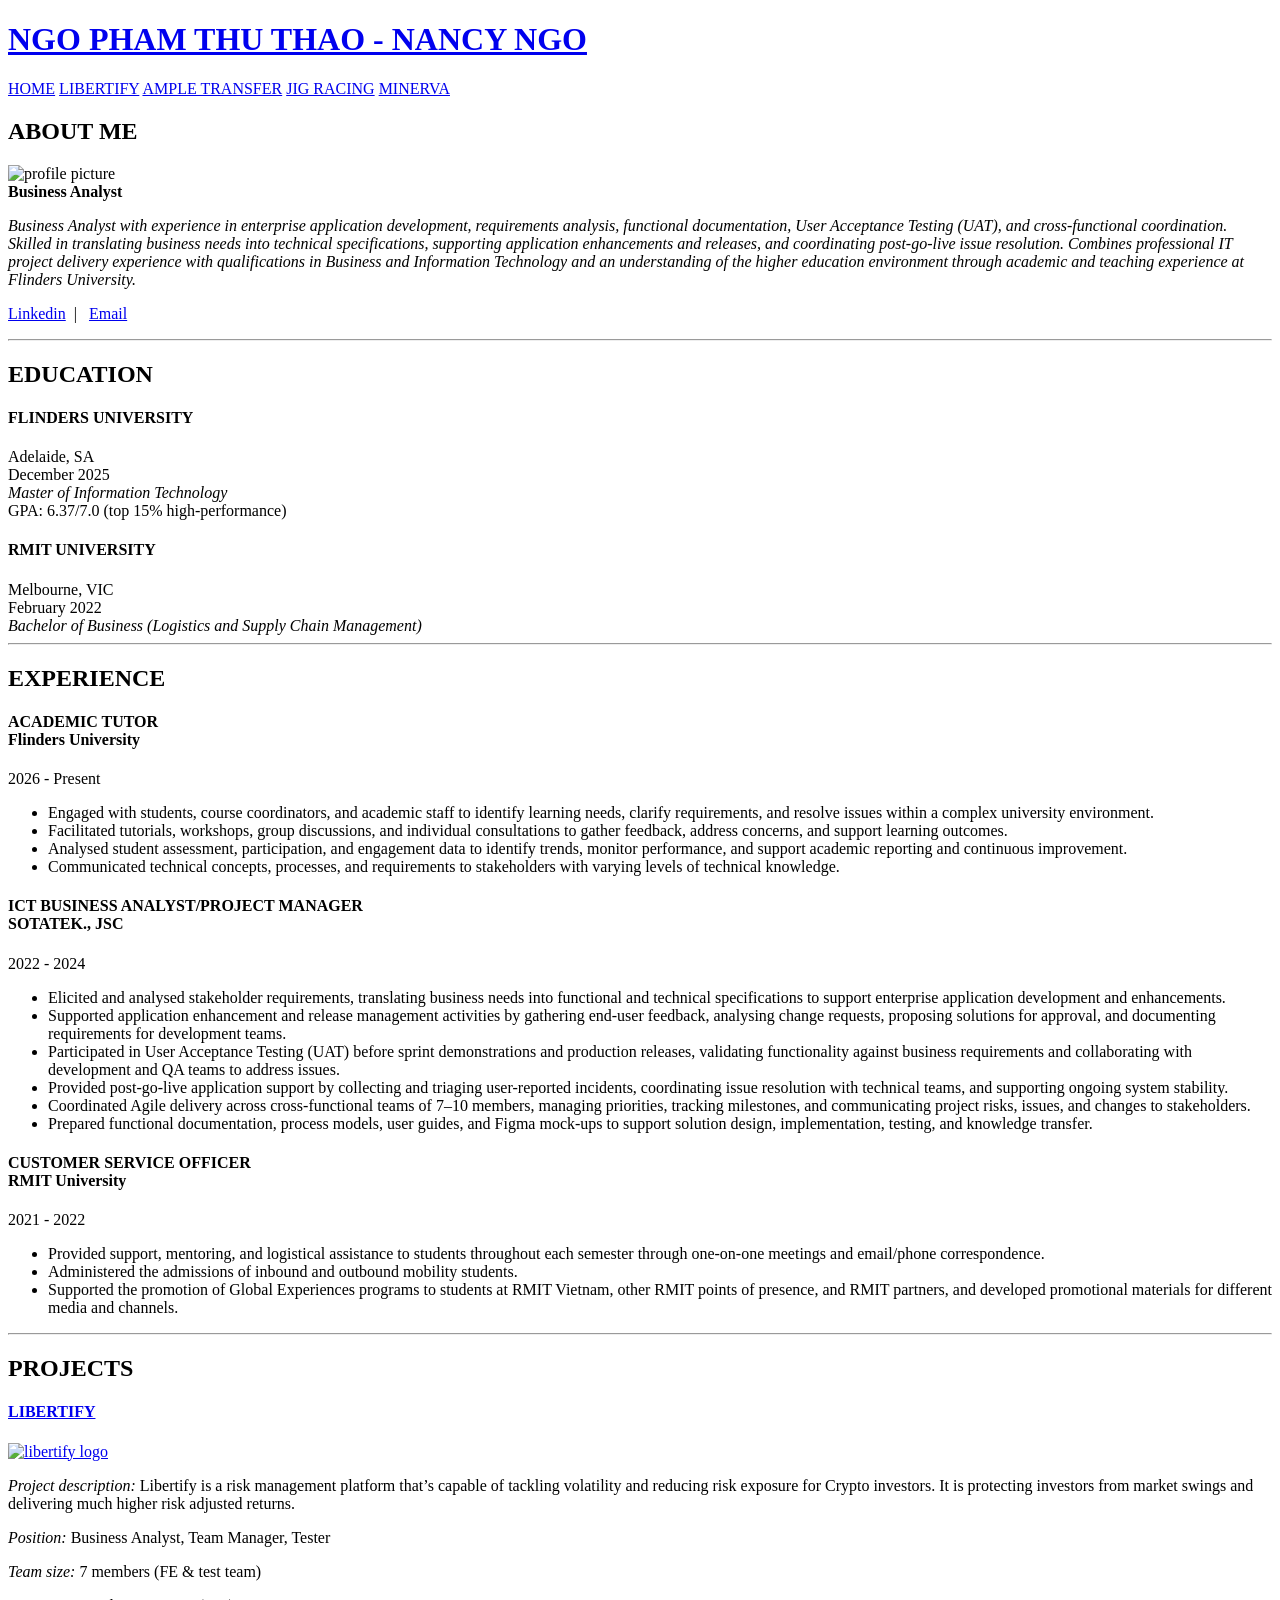
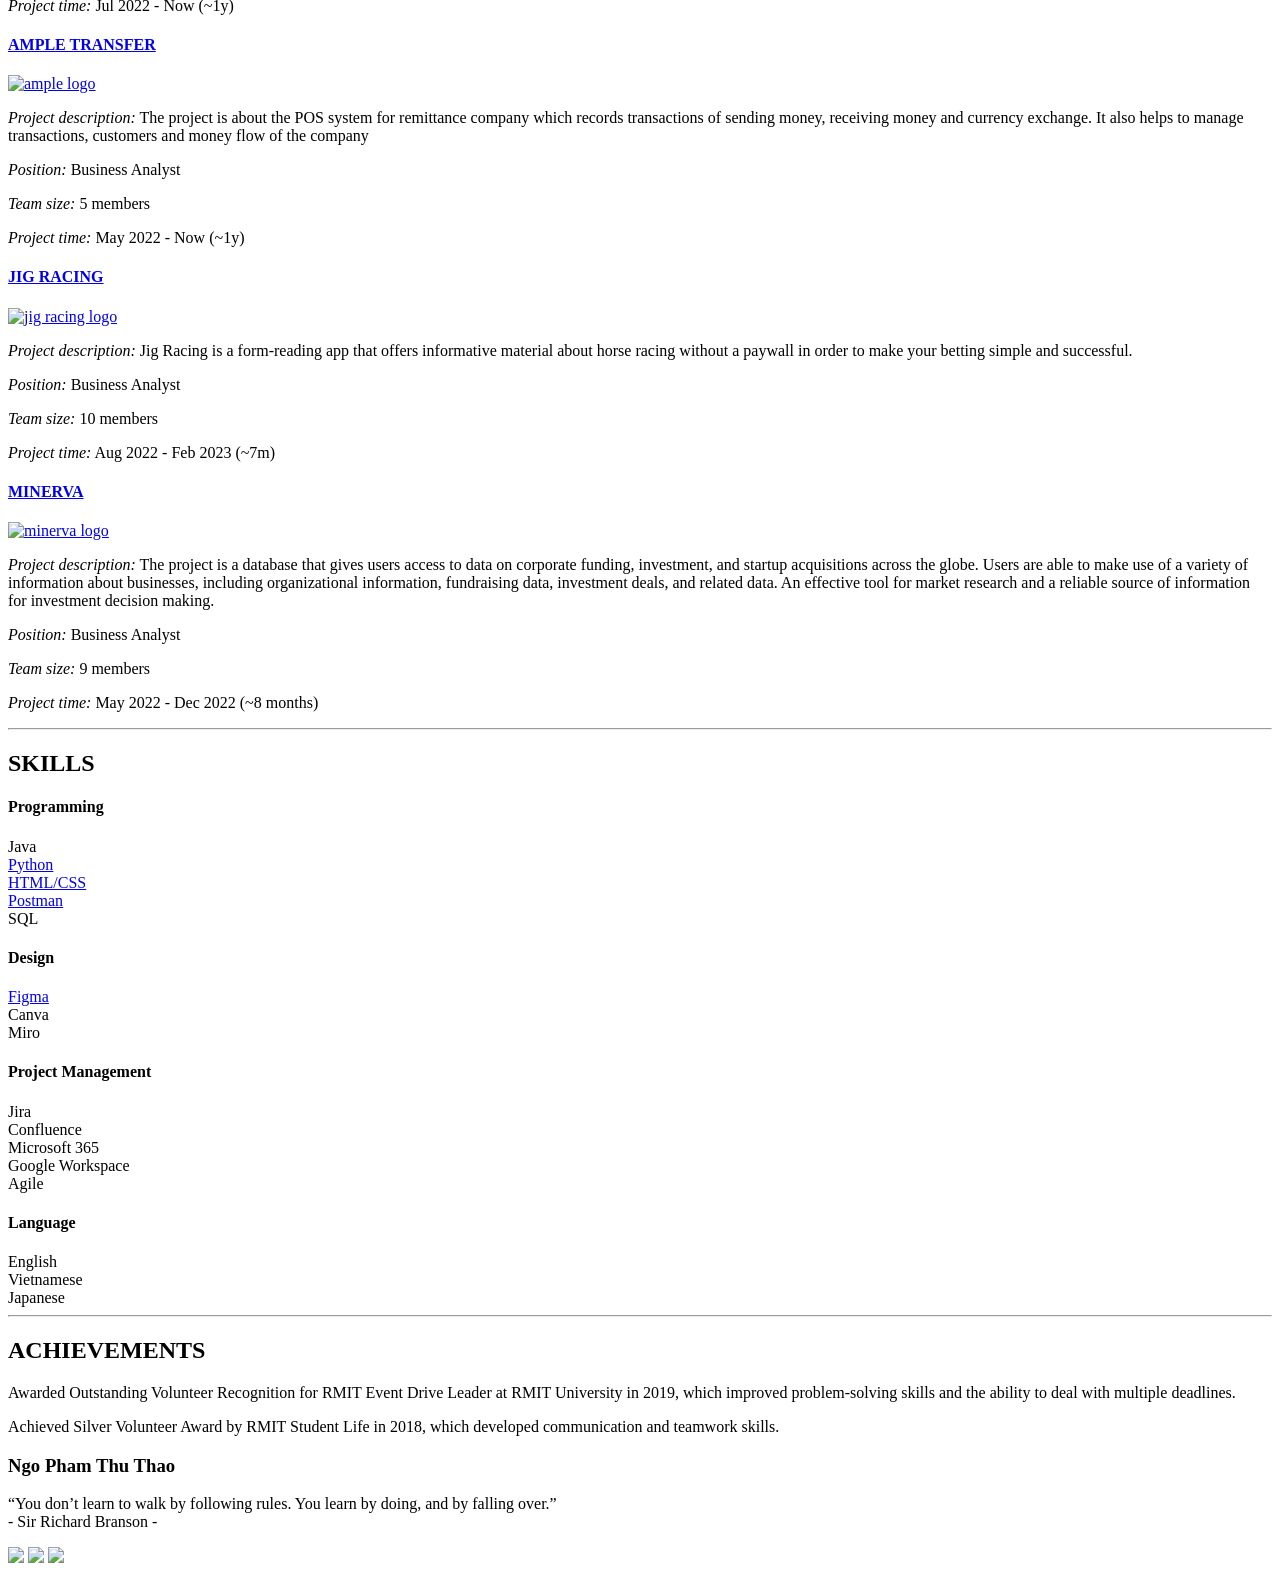
==== index.html @ aa33e50d "update summary, education, work experience info" ====
<!DOCTYPE html>
<html>

<head>
  <meta charset="utf-8">
  <title>nptt</title>
  <link rel="stylesheet" href="./css/style.css">
  <link rel="icon" href="asset/images/IMG_8461.PNG">
  <link rel="preconnect" href="https://fonts.googleapis.com">
</head>

<body style="background-color: white">
  <div class="container">
    <header>
      <a href="index.html" class="header link-title">
        <h1>NGO PHAM THU THAO - NANCY NGO</h1>
      </a>
      <div class="menu-header link-title">
        <a href="index.html" class="active">HOME</a>
        <a href="libertify.html">LIBERTIFY</a>
        <a href="ample.html">AMPLE TRANSFER</a>
        <a href="jig-racing.html">JIG RACING</a>
        <a href="minerva.html">MINERVA</a>
      </div>
    </header>

    <h2>ABOUT ME</h2>
    <div class="container-row">
      <div><img src="asset/images/IMG_8461.PNG" alt="profile picture"></div>
      <div class="summary"><strong>Business Analyst</strong>
        <p><em>Business Analyst with experience in enterprise application development, requirements analysis,
            functional documentation, User Acceptance Testing (UAT), and cross-functional coordination. Skilled in
            translating business needs into technical specifications, supporting application enhancements and
            releases, and coordinating post-go-live issue resolution. Combines professional IT project delivery
            experience with qualifications in Business and Information Technology and an understanding of the higher
            education environment through academic and teaching experience at Flinders University.</em></p>
        <p class="link-item">
          <a href="https://www.linkedin.com/in/nancy-pham-thu-thao-ngo">Linkedin</a>&nbsp;&nbsp;| &nbsp;
          <a href="mailto:npthuthaohn@gmail.com">Email</a>
        </p>
      </div>
    </div>
    <hr>

    <h2>EDUCATION</h2>
    <div class="container-column">
      <div class="container-row">
        <div>
          <h4>FLINDERS UNIVERSITY</h4>
          <div>Adelaide, SA</div>
        </div>
        <div class="timeline">December 2025</div>
      </div>
      <div><i>Master of Information Technology</i></div>
      <div>GPA: 6.37/7.0 (top 15% high-performance)</div>
    </div>
    <div class="container-column">
      <div class="container-row">
        <div>
          <h4>RMIT UNIVERSITY</h4>
          <div>Melbourne, VIC</div>
        </div>
        <div class="timeline">February 2022</div>
      </div>
      <div><i>Bachelor of Business (Logistics and Supply Chain Management)</i></div>
    </div>
    <hr>

    <h2>EXPERIENCE</h2>
    <div class="container-column">
      <div class="container-row">
        <div>
          <h4>ACADEMIC TUTOR<br>Flinders University</h4>
        </div>
        <div class="timeline">2026 - Present</div>
      </div>
      <div>
        <ul>
          <li>Engaged with students, course coordinators, and academic staff to identify learning needs, clarify
            requirements, and resolve issues within a complex university environment.</li>
          <li>Facilitated tutorials, workshops, group discussions, and individual consultations to gather feedback,
            address concerns, and support learning outcomes.</li>
          <li>Analysed student assessment, participation, and engagement data to identify trends, monitor performance,
            and support academic reporting and continuous improvement.</li>
          <li>Communicated technical concepts, processes, and requirements to stakeholders with varying levels of
            technical knowledge.</li>
        </ul>
      </div>
    </div>
    <div class="container-column">
      <div class="container-row">
        <div>
          <h4>ICT BUSINESS ANALYST/PROJECT MANAGER<br>SOTATEK., JSC</h4>
        </div>
        <div class="timeline">2022 - 2024</div>
      </div>
      <div>
        <ul>
          <li>Elicited and analysed stakeholder requirements, translating business needs into functional and technical
            specifications to support enterprise application development and enhancements.</li>
          <li>Supported application enhancement and release management activities by gathering end-user feedback,
            analysing change requests, proposing solutions for approval, and documenting requirements for development
            teams.</li>
          <li>Participated in User Acceptance Testing (UAT) before sprint demonstrations and production releases,
            validating functionality against business requirements and collaborating with development and QA teams to
            address issues.</li>
          <li>Provided post-go-live application support by collecting and triaging user-reported incidents,
            coordinating issue resolution with technical teams, and supporting ongoing system stability.</li>
          <li>Coordinated Agile delivery across cross-functional teams of 7–10 members, managing priorities, tracking
            milestones, and communicating project risks, issues, and changes to stakeholders.</li>
          <li>Prepared functional documentation, process models, user guides, and Figma mock-ups to support solution
            design, implementation, testing, and knowledge transfer.</li>
        </ul>
      </div>
    </div>
    <div class="container-column last-item">
      <div class="container-row">
        <div>
          <h4>CUSTOMER SERVICE OFFICER<br>RMIT University</h4>
        </div>
        <div class="timeline">2021 - 2022</div>
      </div>
      <div>
        <ul>
          <li>Provided support, mentoring, and logistical assistance to students throughout each semester through
            one-on-one meetings and email/phone correspondence.</li>
          <li>Administered the admissions of inbound and outbound mobility students.</li>
          <li>Supported the promotion of Global Experiences programs to students at RMIT Vietnam, other RMIT points of
            presence, and RMIT partners, and developed promotional materials for different media and channels.</li>
        </ul>
      </div>
    </div>
    <hr>

    <h2>PROJECTS</h2>
    <div class="project">
      <div class="project-item">
        <a href="libertify.html" class="link-title">
          <h4>LIBERTIFY</h4>
        </a>
        <a href="libertify.html" class="item-logo"><img src="asset/images/libertify-logo.png" alt="libertify logo"></a>
        <p><em>Project description:</em> Libertify is a risk management platform that’s capable of tackling volatility
          and
          reducing risk exposure for Crypto investors. It is protecting investors from market swings and delivering much
          higher risk adjusted returns.</p>
        <p><em>Position:</em> Business Analyst, Team Manager, Tester</p>
        <p><em>Team size:</em> 7 members (FE & test team)</p>
        <p><em>Project time:</em> Jul 2022 - Now (~1y)</p>
      </div>
      <div class="project-item">
        <a href="ample.html" class="link-title">
          <h4>AMPLE TRANSFER</h4>
        </a>
        <a href="ample.html" class="item-logo"><img src="asset/images/ample-logo.png" alt="ample logo"></a>
        <p><em>Project description:</em> The project is about the POS system for remittance company which records
          transactions of sending money, receiving money and currency exchange. It also helps to manage transactions,
          customers and money flow of the company</p>
        <p><em>Position:</em> Business Analyst</p>
        <p><em>Team size:</em> 5 members</p>
        <p><em>Project time:</em> May 2022 - Now (~1y)</p>
      </div>
      <div class="project-item">
        <a href="jig-racing.html" class="link-title">
          <h4>JIG RACING</h4>
        </a>
        <a href="jig-racing.html" class="item-logo"><img src="asset/images/jig-logo.png" alt="jig racing logo"></a>
        <p><em>Project description:</em> Jig Racing is a form-reading app that offers informative material about horse
          racing without a paywall in order to make your betting simple and successful.</p>
        <p><em>Position:</em> Business Analyst</p>
        <p><em>Team size:</em> 10 members</p>
        <p><em>Project time:</em> Aug 2022 - Feb 2023 (~7m)</p>
      </div>
      <div class="project-item">
        <a href="minerva.html" class="link-title">
          <h4>MINERVA</h4>
        </a>
        <a href="minerva.html" class="item-logo"><img src="asset/images/minerva-logo.png" alt="minerva logo"></a>
        <p><em>Project description:</em> The project is a database that gives users access to data on corporate funding,
          investment, and startup acquisitions across the globe. Users are able to make use of a variety of information
          about businesses, including organizational information, fundraising data, investment deals, and related data.
          An effective tool for market research and a reliable source of information for investment decision making.</p>
        <p><em>Position:</em> Business Analyst</p>
        <p><em>Team size:</em> 9 members</p>
        <p><em>Project time:</em> May 2022 - Dec 2022 (~8 months)</p>
      </div>
    </div>

    <hr>
    <h2>SKILLS</h2>
    <h4>Programming</h4>
    <div class="skill-item">
      <div>Java</div>
      <div class="link-title"><a href="https://www.udemy.com/certificate/UC-e961f88b-7d8a-44d4-bec4-b9851da6958f/"
          class="skill-link">Python</a></div>
      <div class="link-title"><a href="https://www.udemy.com/certificate/UC-814a5232-265e-4e8e-a55f-93d42ef092f3/"
          class="skill-link">HTML/CSS</a></div>
      <div class="link-title"><a href="https://www.udemy.com/certificate/UC-07dd5e88-2975-4035-a405-ad15f4537f83/"
          class="skill-link">Postman</a></div>
      <div>SQL</div>
    </div>
    <h4>Design</h4>
    <div class="skill-item">
      <div class="link-title"><a href="https://www.udemy.com/certificate/UC-060edd3f-5afd-4dfa-b2d4-25de6dfe7a05/"
          class="skill-link">Figma</a></div>
      <div>Canva</div>
      <div>Miro</div>
    </div>
    <h4>Project Management</h4>
    <div class="skill-item">
      <div>Jira</div>
      <div>Confluence</div>
      <div>Microsoft 365</div>
      <div>Google Workspace</div>
      <div>Agile</div>
    </div>
    <h4>Language</h4>
    <div class="skill-item">
      <div>English</div>
      <div>Vietnamese</div>
      <div>Japanese</div>
    </div>
    <hr>

    <h2>ACHIEVEMENTS</h2>
    <div>
      <p>Awarded Outstanding Volunteer Recognition for RMIT Event Drive Leader at RMIT University in 2019, which
        improved
        problem-solving skills and the ability to deal with multiple deadlines.</p>
      <p>Achieved Silver Volunteer Award by RMIT Student Life in 2018, which developed communication and teamwork
        skills.
      </p>
    </div>

  </div>
</body>

<footer>
  <div class="footer-content">
    <h3>Ngo Pham Thu Thao</h3>
    <p>“You don’t learn to walk by following rules. You learn by doing, and by falling over.”<br>- Sir Richard Branson -
    </p>
  </div>
  <div class="footer-bottom">
    <a href="https://www.linkedin.com/in/thao-ngo-52557a17b/" class="footer-link"><img
        src="./asset/images/linkedin-icon.svg"></a>
    <a href="mailto:npthuthaohn@gmail.com" class="footer-link"><img src="./asset/images/mail-icon.svg"></a>
    <a href="https://t.me/nptt1909" class="footer-link"><img src="./asset/images/phone-icon.svg"></a>
  </div>
</footer>

</html>
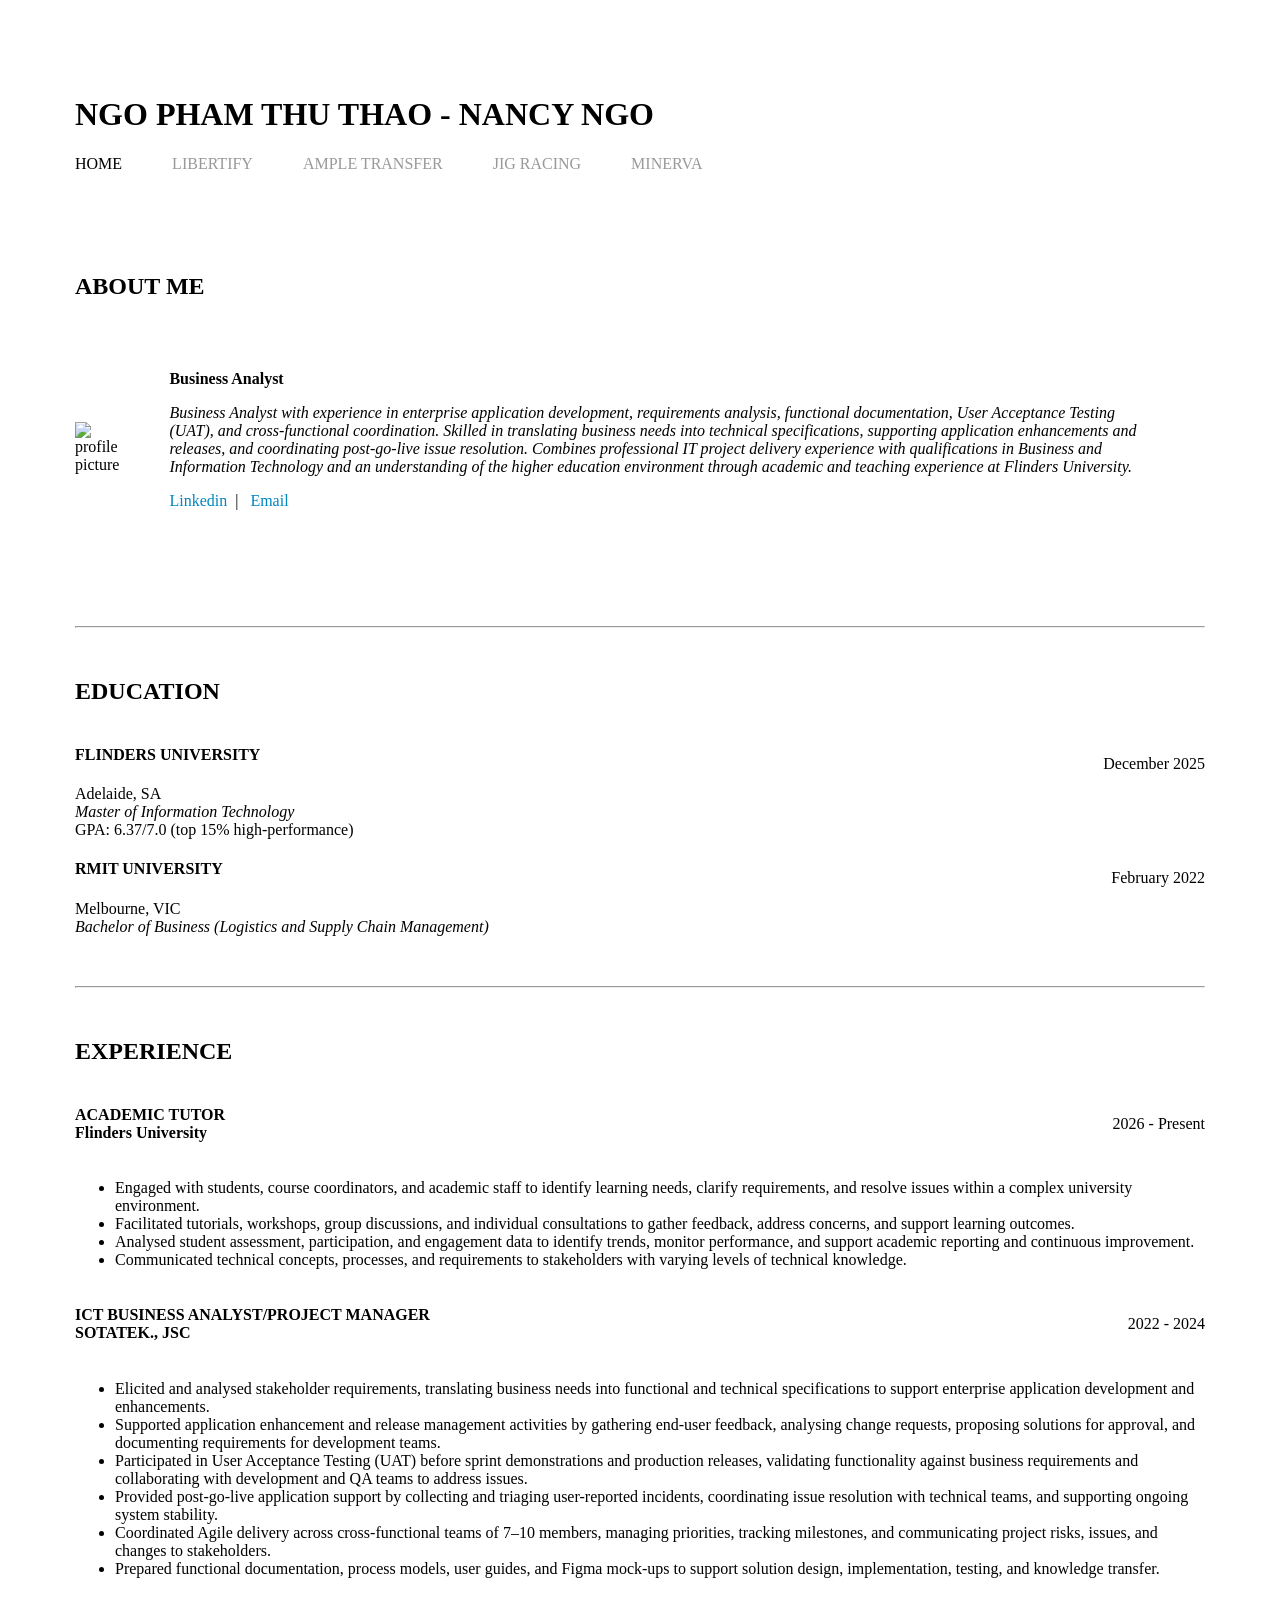
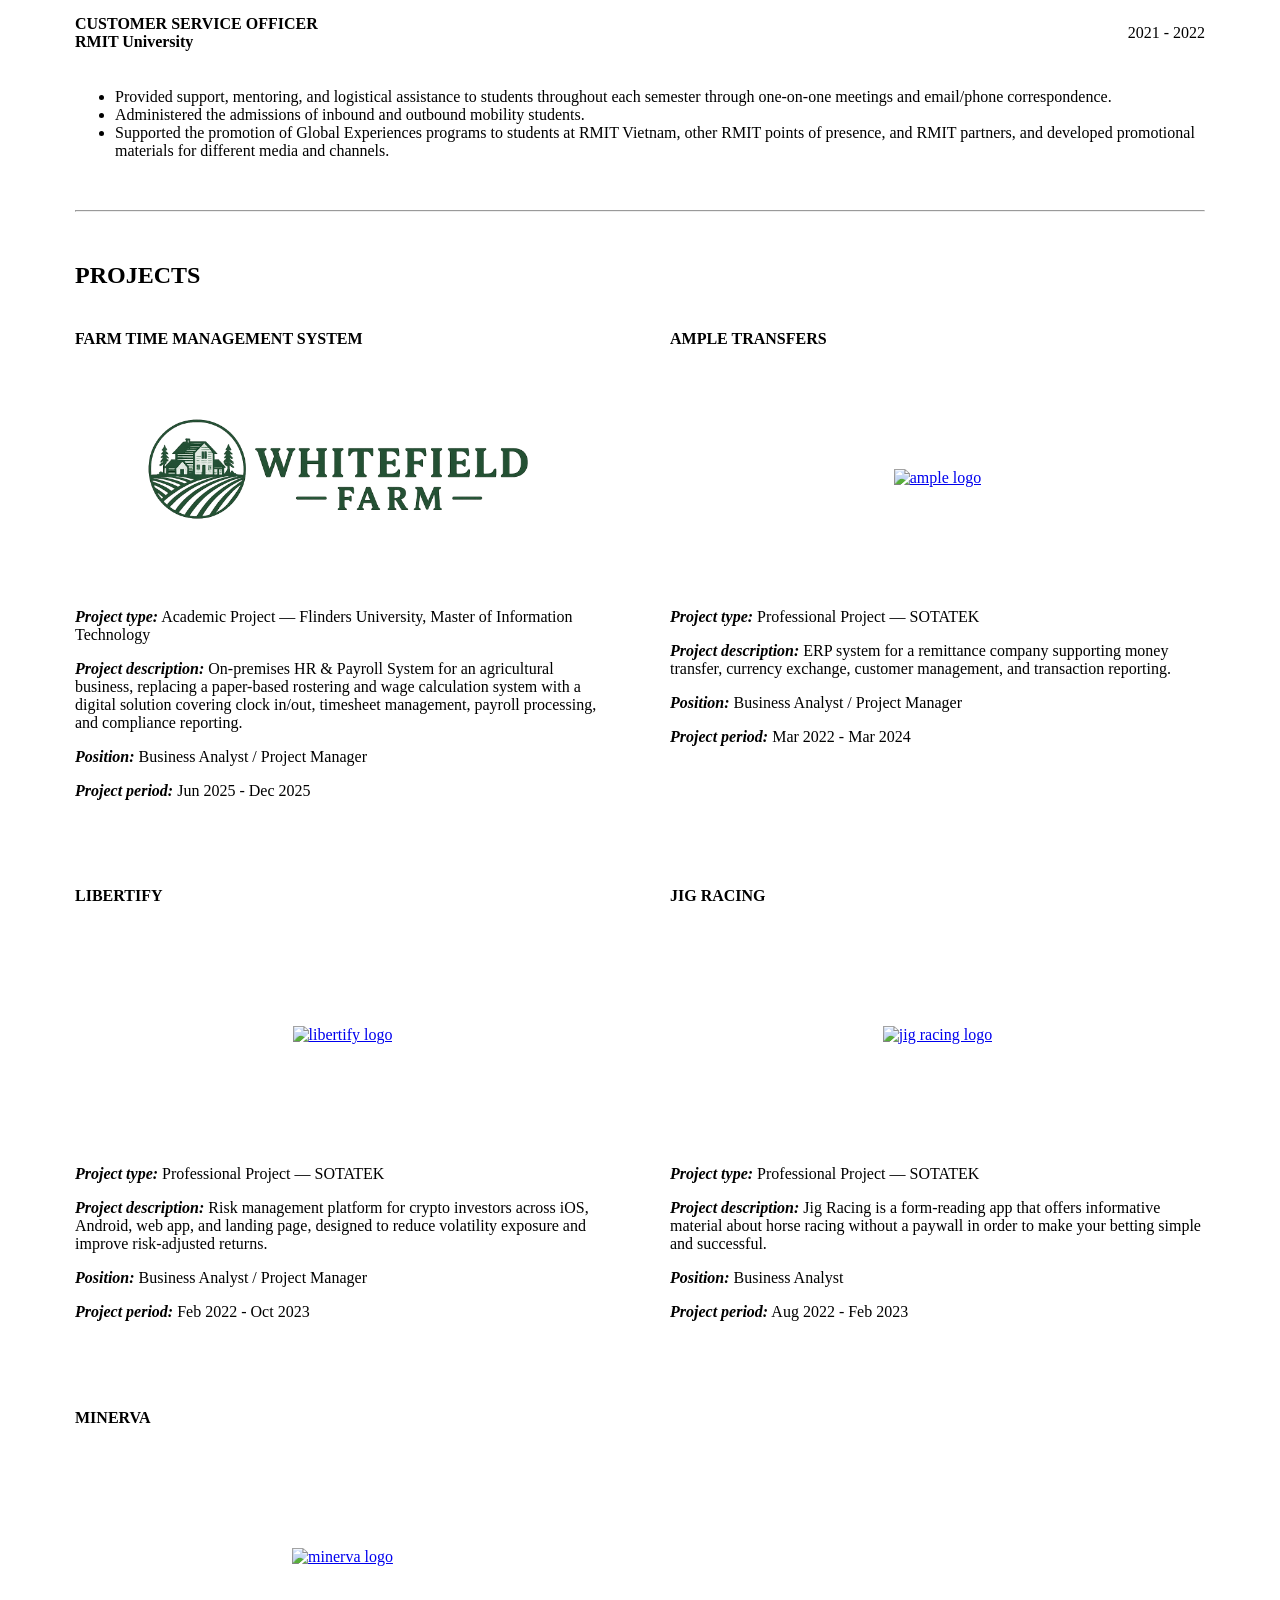
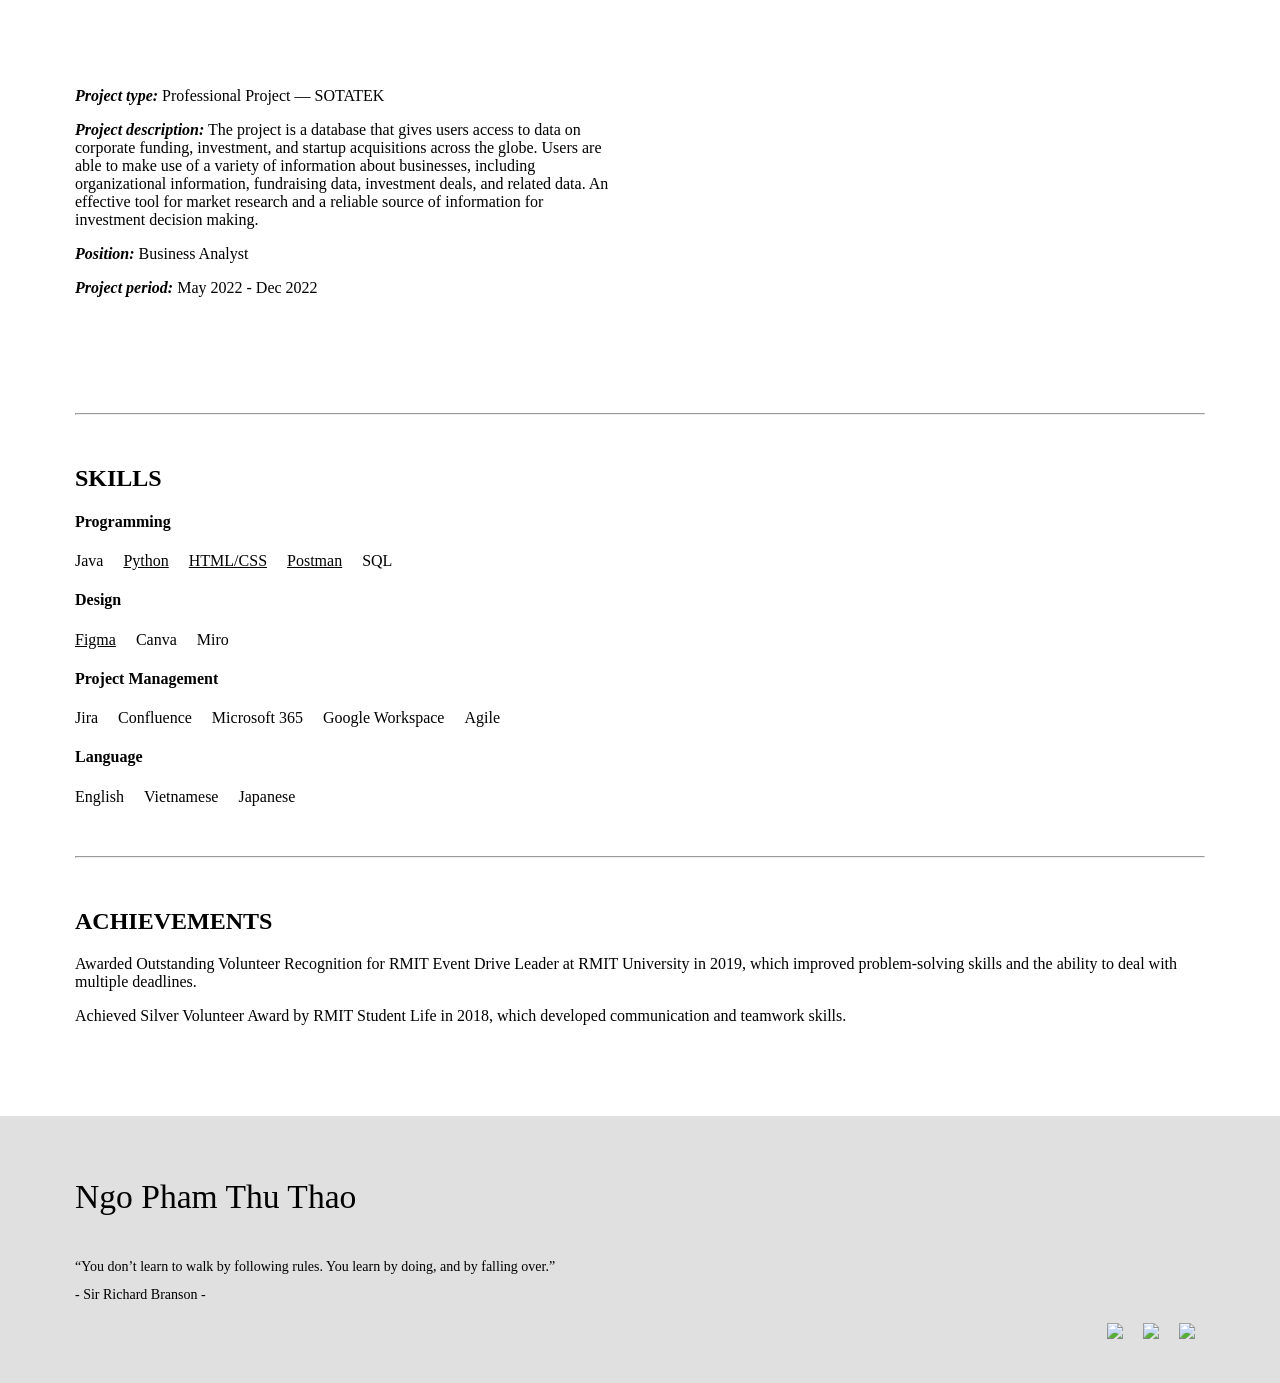
==== commit a5d7d175: "update projects in index.html" ====
--- a/index.html
+++ b/index.html
@@ -135,53 +135,61 @@
     <h2>PROJECTS</h2>
     <div class="project">
       <div class="project-item">
+        <h4>FARM TIME MANAGEMENT SYSTEM</h4>
+        <div class="item-logo farm-time-logo"><img src="asset/images/farm-time-logo.png"
+            alt="Farm Time Management System logo"></div>
+        <p><strong>Project type:</strong> Academic Project — Flinders University, Master of Information Technology</p>
+        <p><strong>Project description:</strong> On-premises HR &amp; Payroll System for an agricultural business, replacing a
+          paper-based rostering and wage calculation system with a digital solution covering clock in/out, timesheet
+          management, payroll processing, and compliance reporting.</p>
+        <p><strong>Position:</strong> Business Analyst / Project Manager</p>
+        <p><strong>Project period:</strong> Jun 2025 - Dec 2025</p>
+      </div>
+      <div class="project-item">
+        <a href="ample.html" class="link-title">
+          <h4>AMPLE TRANSFERS</h4>
+        </a>
+        <a href="ample.html" class="item-logo"><img src="asset/images/ample-logo.png" alt="ample logo"></a>
+        <p><strong>Project type:</strong> Professional Project — SOTATEK</p>
+        <p><strong>Project description:</strong> ERP system for a remittance company supporting money transfer, currency
+          exchange, customer management, and transaction reporting.</p>
+        <p><strong>Position:</strong> Business Analyst / Project Manager</p>
+        <p><strong>Project period:</strong> Mar 2022 - Mar 2024</p>
+      </div>
+      <div class="project-item">
         <a href="libertify.html" class="link-title">
           <h4>LIBERTIFY</h4>
         </a>
         <a href="libertify.html" class="item-logo"><img src="asset/images/libertify-logo.png" alt="libertify logo"></a>
-        <p><em>Project description:</em> Libertify is a risk management platform that’s capable of tackling volatility
-          and
-          reducing risk exposure for Crypto investors. It is protecting investors from market swings and delivering much
-          higher risk adjusted returns.</p>
-        <p><em>Position:</em> Business Analyst, Team Manager, Tester</p>
-        <p><em>Team size:</em> 7 members (FE & test team)</p>
-        <p><em>Project time:</em> Jul 2022 - Now (~1y)</p>
-      </div>
-      <div class="project-item">
-        <a href="ample.html" class="link-title">
-          <h4>AMPLE TRANSFER</h4>
-        </a>
-        <a href="ample.html" class="item-logo"><img src="asset/images/ample-logo.png" alt="ample logo"></a>
-        <p><em>Project description:</em> The project is about the POS system for remittance company which records
-          transactions of sending money, receiving money and currency exchange. It also helps to manage transactions,
-          customers and money flow of the company</p>
-        <p><em>Position:</em> Business Analyst</p>
-        <p><em>Team size:</em> 5 members</p>
-        <p><em>Project time:</em> May 2022 - Now (~1y)</p>
+        <p><strong>Project type:</strong> Professional Project — SOTATEK</p>
+        <p><strong>Project description:</strong> Risk management platform for crypto investors across iOS, Android, web app,
+          and landing page, designed to reduce volatility exposure and improve risk-adjusted returns.</p>
+        <p><strong>Position:</strong> Business Analyst / Project Manager</p>
+        <p><strong>Project period:</strong> Feb 2022 - Oct 2023</p>
       </div>
       <div class="project-item">
         <a href="jig-racing.html" class="link-title">
           <h4>JIG RACING</h4>
         </a>
         <a href="jig-racing.html" class="item-logo"><img src="asset/images/jig-logo.png" alt="jig racing logo"></a>
-        <p><em>Project description:</em> Jig Racing is a form-reading app that offers informative material about horse
+        <p><strong>Project type:</strong> Professional Project — SOTATEK</p>
+        <p><strong>Project description:</strong> Jig Racing is a form-reading app that offers informative material about horse
           racing without a paywall in order to make your betting simple and successful.</p>
-        <p><em>Position:</em> Business Analyst</p>
-        <p><em>Team size:</em> 10 members</p>
-        <p><em>Project time:</em> Aug 2022 - Feb 2023 (~7m)</p>
+        <p><strong>Position:</strong> Business Analyst</p>
+        <p><strong>Project period:</strong> Aug 2022 - Feb 2023</p>
       </div>
       <div class="project-item">
         <a href="minerva.html" class="link-title">
           <h4>MINERVA</h4>
         </a>
         <a href="minerva.html" class="item-logo"><img src="asset/images/minerva-logo.png" alt="minerva logo"></a>
-        <p><em>Project description:</em> The project is a database that gives users access to data on corporate funding,
+        <p><strong>Project type:</strong> Professional Project — SOTATEK</p>
+        <p><strong>Project description:</strong> The project is a database that gives users access to data on corporate funding,
           investment, and startup acquisitions across the globe. Users are able to make use of a variety of information
           about businesses, including organizational information, fundraising data, investment deals, and related data.
           An effective tool for market research and a reliable source of information for investment decision making.</p>
-        <p><em>Position:</em> Business Analyst</p>
-        <p><em>Team size:</em> 9 members</p>
-        <p><em>Project time:</em> May 2022 - Dec 2022 (~8 months)</p>
+        <p><strong>Position:</strong> Business Analyst</p>
+        <p><strong>Project period:</strong> May 2022 - Dec 2022</p>
       </div>
     </div>
 
--- a/css/style.css
+++ b/css/style.css
@@ -0,0 +1,445 @@
+@font-face {
+    font-family: proxima-nova;
+    src: url(https://use.typekit.net/af/154cda/00000000000000007735e601/30/l?subset_id=2&fvd=n1&v=3) format("woff2"), url(https://use.typekit.net/af/154cda/00000000000000007735e601/30/d?subset_id=2&fvd=n1&v=3) format("woff"), url(https://use.typekit.net/af/154cda/00000000000000007735e601/30/a?subset_id=2&fvd=n1&v=3) format("opentype");
+    font-weight: 100;
+    font-style: normal;
+    font-stretch: normal;
+    font-display: auto;
+}
+
+@font-face {
+    font-family: proxima-nova;
+    src: url(https://use.typekit.net/af/7283cd/00000000000000007735e608/30/l?subset_id=2&fvd=i1&v=3) format("woff2"), url(https://use.typekit.net/af/7283cd/00000000000000007735e608/30/d?subset_id=2&fvd=i1&v=3) format("woff"), url(https://use.typekit.net/af/7283cd/00000000000000007735e608/30/a?subset_id=2&fvd=i1&v=3) format("opentype");
+    font-weight: 100;
+    font-style: italic;
+    font-stretch: normal;
+    font-display: auto;
+}
+
+@font-face {
+    font-family: proxima-nova;
+    src: url(https://use.typekit.net/af/1be3c2/00000000000000007735e606/30/l?subset_id=2&fvd=n3&v=3) format("woff2"), url(https://use.typekit.net/af/1be3c2/00000000000000007735e606/30/d?subset_id=2&fvd=n3&v=3) format("woff"), url(https://use.typekit.net/af/1be3c2/00000000000000007735e606/30/a?subset_id=2&fvd=n3&v=3) format("opentype");
+    font-weight: 300;
+    font-style: normal;
+    font-stretch: normal;
+    font-display: auto;
+}
+
+@font-face {
+    font-family: proxima-nova;
+    src: url(https://use.typekit.net/af/40d372/00000000000000007735e607/30/l?subset_id=2&fvd=i3&v=3) format("woff2"), url(https://use.typekit.net/af/40d372/00000000000000007735e607/30/d?subset_id=2&fvd=i3&v=3) format("woff"), url(https://use.typekit.net/af/40d372/00000000000000007735e607/30/a?subset_id=2&fvd=i3&v=3) format("opentype");
+    font-weight: 300;
+    font-style: italic;
+    font-stretch: normal;
+    font-display: auto;
+}
+
+@font-face {
+    font-family: proxima-nova;
+    src: url(https://use.typekit.net/af/efe4a5/00000000000000007735e609/30/l?subset_id=2&fvd=n4&v=3) format("woff2"), url(https://use.typekit.net/af/efe4a5/00000000000000007735e609/30/d?subset_id=2&fvd=n4&v=3) format("woff"), url(https://use.typekit.net/af/efe4a5/00000000000000007735e609/30/a?subset_id=2&fvd=n4&v=3) format("opentype");
+    font-weight: 400;
+    font-style: normal;
+    font-stretch: normal;
+    font-display: auto;
+}
+
+@font-face {
+    font-family: proxima-nova;
+    src: url(https://use.typekit.net/af/3322cc/00000000000000007735e616/30/l?subset_id=2&fvd=i4&v=3) format("woff2"), url(https://use.typekit.net/af/3322cc/00000000000000007735e616/30/d?subset_id=2&fvd=i4&v=3) format("woff"), url(https://use.typekit.net/af/3322cc/00000000000000007735e616/30/a?subset_id=2&fvd=i4&v=3) format("opentype");
+    font-weight: 400;
+    font-style: italic;
+    font-stretch: normal;
+    font-display: auto;
+}
+
+@font-face {
+    font-family: proxima-nova;
+    src: url(https://use.typekit.net/af/23e139/00000000000000007735e605/30/l?subset_id=2&fvd=n5&v=3) format("woff2"), url(https://use.typekit.net/af/23e139/00000000000000007735e605/30/d?subset_id=2&fvd=n5&v=3) format("woff"), url(https://use.typekit.net/af/23e139/00000000000000007735e605/30/a?subset_id=2&fvd=n5&v=3) format("opentype");
+    font-weight: 500;
+    font-style: normal;
+    font-stretch: normal;
+    font-display: auto;
+}
+
+@font-face {
+    font-family: proxima-nova;
+    src: url(https://use.typekit.net/af/79862c/00000000000000007735e60e/30/l?subset_id=2&fvd=i5&v=3) format("woff2"), url(https://use.typekit.net/af/79862c/00000000000000007735e60e/30/d?subset_id=2&fvd=i5&v=3) format("woff"), url(https://use.typekit.net/af/79862c/00000000000000007735e60e/30/a?subset_id=2&fvd=i5&v=3) format("opentype");
+    font-weight: 500;
+    font-style: italic;
+    font-stretch: normal;
+    font-display: auto;
+}
+
+@font-face {
+    font-family: proxima-nova;
+    src: url(https://use.typekit.net/af/78aca8/00000000000000007735e60d/30/l?subset_id=2&fvd=n6&v=3) format("woff2"), url(https://use.typekit.net/af/78aca8/00000000000000007735e60d/30/d?subset_id=2&fvd=n6&v=3) format("woff"), url(https://use.typekit.net/af/78aca8/00000000000000007735e60d/30/a?subset_id=2&fvd=n6&v=3) format("opentype");
+    font-weight: 600;
+    font-style: normal;
+    font-stretch: normal;
+    font-display: auto;
+}
+
+@font-face {
+    font-family: proxima-nova;
+    src: url(https://use.typekit.net/af/144da4/00000000000000007735e619/30/l?subset_id=2&fvd=i6&v=3) format("woff2"), url(https://use.typekit.net/af/144da4/00000000000000007735e619/30/d?subset_id=2&fvd=i6&v=3) format("woff"), url(https://use.typekit.net/af/144da4/00000000000000007735e619/30/a?subset_id=2&fvd=i6&v=3) format("opentype");
+    font-weight: 600;
+    font-style: italic;
+    font-stretch: normal;
+    font-display: auto;
+}
+
+@font-face {
+    font-family: proxima-nova;
+    src: url(https://use.typekit.net/af/2555e1/00000000000000007735e603/30/l?subset_id=2&fvd=n7&v=3) format("woff2"), url(https://use.typekit.net/af/2555e1/00000000000000007735e603/30/d?subset_id=2&fvd=n7&v=3) format("woff"), url(https://use.typekit.net/af/2555e1/00000000000000007735e603/30/a?subset_id=2&fvd=n7&v=3) format("opentype");
+    font-weight: 700;
+    font-style: normal;
+    font-stretch: normal;
+    font-display: auto;
+}
+
+@font-face {
+    font-family: proxima-nova;
+    src: url(https://use.typekit.net/af/4de20a/00000000000000007735e604/30/l?subset_id=2&fvd=i7&v=3) format("woff2"), url(https://use.typekit.net/af/4de20a/00000000000000007735e604/30/d?subset_id=2&fvd=i7&v=3) format("woff"), url(https://use.typekit.net/af/4de20a/00000000000000007735e604/30/a?subset_id=2&fvd=i7&v=3) format("opentype");
+    font-weight: 700;
+    font-style: italic;
+    font-stretch: normal;
+    font-display: auto;
+}
+
+@font-face {
+    font-family: proxima-nova;
+    src: url(https://use.typekit.net/af/8738d8/00000000000000007735e611/30/l?subset_id=2&fvd=n8&v=3) format("woff2"), url(https://use.typekit.net/af/8738d8/00000000000000007735e611/30/d?subset_id=2&fvd=n8&v=3) format("woff"), url(https://use.typekit.net/af/8738d8/00000000000000007735e611/30/a?subset_id=2&fvd=n8&v=3) format("opentype");
+    font-weight: 800;
+    font-style: normal;
+    font-stretch: normal;
+    font-display: auto;
+}
+
+@font-face {
+    font-family: proxima-nova;
+    src: url(https://use.typekit.net/af/58acf5/00000000000000007735e622/30/l?subset_id=2&fvd=i8&v=3) format("woff2"), url(https://use.typekit.net/af/58acf5/00000000000000007735e622/30/d?subset_id=2&fvd=i8&v=3) format("woff"), url(https://use.typekit.net/af/58acf5/00000000000000007735e622/30/a?subset_id=2&fvd=i8&v=3) format("opentype");
+    font-weight: 800;
+    font-style: italic;
+    font-stretch: normal;
+    font-display: auto;
+}
+
+@font-face {
+    font-family: proxima-nova;
+    src: url(https://use.typekit.net/af/e3ed45/00000000000000007735e602/30/l?subset_id=2&fvd=n9&v=3) format("woff2"), url(https://use.typekit.net/af/e3ed45/00000000000000007735e602/30/d?subset_id=2&fvd=n9&v=3) format("woff"), url(https://use.typekit.net/af/e3ed45/00000000000000007735e602/30/a?subset_id=2&fvd=n9&v=3) format("opentype");
+    font-weight: 900;
+    font-style: normal;
+    font-stretch: normal;
+    font-display: auto;
+}
+
+@font-face {
+    font-family: proxima-nova;
+    src: url(https://use.typekit.net/af/d83550/00000000000000007735e60a/30/l?subset_id=2&fvd=i9&v=3) format("woff2"), url(https://use.typekit.net/af/d83550/00000000000000007735e60a/30/d?subset_id=2&fvd=i9&v=3) format("woff"), url(https://use.typekit.net/af/d83550/00000000000000007735e60a/30/a?subset_id=2&fvd=i9&v=3) format("opentype");
+    font-weight: 900;
+    font-style: italic;
+    font-stretch: normal;
+    font-display: auto;
+}
+
+@font-face {
+    font-family: futura-pt;
+    src: url(https://use.typekit.net/af/ae4f6c/000000000000000000010096/27/l?subset_id=2&fvd=n3&v=3) format("woff2"), url(https://use.typekit.net/af/ae4f6c/000000000000000000010096/27/d?subset_id=2&fvd=n3&v=3) format("woff"), url(https://use.typekit.net/af/ae4f6c/000000000000000000010096/27/a?subset_id=2&fvd=n3&v=3) format("opentype");
+    font-weight: 300;
+    font-style: normal;
+    font-stretch: normal;
+    font-display: auto;
+}
+
+@font-face {
+    font-family: futura-pt;
+    src: url(https://use.typekit.net/af/849347/000000000000000000010093/27/l?subset_id=2&fvd=i3&v=3) format("woff2"), url(https://use.typekit.net/af/849347/000000000000000000010093/27/d?subset_id=2&fvd=i3&v=3) format("woff"), url(https://use.typekit.net/af/849347/000000000000000000010093/27/a?subset_id=2&fvd=i3&v=3) format("opentype");
+    font-weight: 300;
+    font-style: italic;
+    font-stretch: normal;
+    font-display: auto;
+}
+
+@font-face {
+    font-family: futura-pt;
+    src: url(https://use.typekit.net/af/9b05f3/000000000000000000013365/27/l?subset_id=2&fvd=n4&v=3) format("woff2"), url(https://use.typekit.net/af/9b05f3/000000000000000000013365/27/d?subset_id=2&fvd=n4&v=3) format("woff"), url(https://use.typekit.net/af/9b05f3/000000000000000000013365/27/a?subset_id=2&fvd=n4&v=3) format("opentype");
+    font-weight: 400;
+    font-style: normal;
+    font-stretch: normal;
+    font-display: auto;
+}
+
+@font-face {
+    font-family: futura-pt;
+    src: url(https://use.typekit.net/af/cf3e4e/000000000000000000010095/27/l?subset_id=2&fvd=i4&v=3) format("woff2"), url(https://use.typekit.net/af/cf3e4e/000000000000000000010095/27/d?subset_id=2&fvd=i4&v=3) format("woff"), url(https://use.typekit.net/af/cf3e4e/000000000000000000010095/27/a?subset_id=2&fvd=i4&v=3) format("opentype");
+    font-weight: 400;
+    font-style: italic;
+    font-stretch: normal;
+    font-display: auto;
+}
+
+@font-face {
+    font-family: futura-pt;
+    src: url(https://use.typekit.net/af/2cd6bf/00000000000000000001008f/27/l?subset_id=2&fvd=n5&v=3) format("woff2"), url(https://use.typekit.net/af/2cd6bf/00000000000000000001008f/27/d?subset_id=2&fvd=n5&v=3) format("woff"), url(https://use.typekit.net/af/2cd6bf/00000000000000000001008f/27/a?subset_id=2&fvd=n5&v=3) format("opentype");
+    font-weight: 500;
+    font-style: normal;
+    font-stretch: normal;
+    font-display: auto;
+}
+
+@font-face {
+    font-family: futura-pt;
+    src: url(https://use.typekit.net/af/1eb35a/000000000000000000010090/27/l?subset_id=2&fvd=i5&v=3) format("woff2"), url(https://use.typekit.net/af/1eb35a/000000000000000000010090/27/d?subset_id=2&fvd=i5&v=3) format("woff"), url(https://use.typekit.net/af/1eb35a/000000000000000000010090/27/a?subset_id=2&fvd=i5&v=3) format("opentype");
+    font-weight: 500;
+    font-style: italic;
+    font-stretch: normal;
+    font-display: auto;
+}
+
+@font-face {
+    font-family: futura-pt;
+    src: url(https://use.typekit.net/af/309dfe/000000000000000000010091/27/l?subset_id=2&fvd=n7&v=3) format("woff2"), url(https://use.typekit.net/af/309dfe/000000000000000000010091/27/d?subset_id=2&fvd=n7&v=3) format("woff"), url(https://use.typekit.net/af/309dfe/000000000000000000010091/27/a?subset_id=2&fvd=n7&v=3) format("opentype");
+    font-weight: 700;
+    font-style: normal;
+    font-stretch: normal;
+    font-display: auto;
+}
+
+@font-face {
+    font-family: futura-pt;
+    src: url(https://use.typekit.net/af/eb729a/000000000000000000010092/27/l?subset_id=2&fvd=i7&v=3) format("woff2"), url(https://use.typekit.net/af/eb729a/000000000000000000010092/27/d?subset_id=2&fvd=i7&v=3) format("woff"), url(https://use.typekit.net/af/eb729a/000000000000000000010092/27/a?subset_id=2&fvd=i7&v=3) format("opentype");
+    font-weight: 700;
+    font-style: italic;
+    font-stretch: normal;
+    font-display: auto;
+}
+
+@font-face {
+    font-family: futura-pt;
+    src: url(https://use.typekit.net/af/0c71d1/000000000000000000010097/27/l?subset_id=2&fvd=n8&v=3) format("woff2"), url(https://use.typekit.net/af/0c71d1/000000000000000000010097/27/d?subset_id=2&fvd=n8&v=3) format("woff"), url(https://use.typekit.net/af/0c71d1/000000000000000000010097/27/a?subset_id=2&fvd=n8&v=3) format("opentype");
+    font-weight: 800;
+    font-style: normal;
+    font-stretch: normal;
+    font-display: auto;
+}
+
+@font-face {
+    font-family: futura-pt;
+    src: url(https://use.typekit.net/af/648f69/000000000000000000010098/27/l?subset_id=2&fvd=i8&v=3) format("woff2"), url(https://use.typekit.net/af/648f69/000000000000000000010098/27/d?subset_id=2&fvd=i8&v=3) format("woff"), url(https://use.typekit.net/af/648f69/000000000000000000010098/27/a?subset_id=2&fvd=i8&v=3) format("opentype");
+    font-weight: 800;
+    font-style: italic;
+    font-stretch: normal;
+    font-display: auto;
+}
+
+body {
+    margin: 0;
+    font-family: 'futura-pt';
+}
+
+/* h1 {
+    color: red;
+} */
+h2 {
+    padding-top: 30px;
+}
+
+hr {
+    margin: 50px 0 10px;
+}
+
+header {
+    margin-bottom: 70px;
+}
+
+.container {
+    max-width: 1200px;
+    margin: auto;
+    padding: 75px;
+    /* background-color: aqua; */
+}
+
+.header {
+    color: #000;
+    text-decoration: none;
+}
+
+.link-title :hover {
+    color: #575757;
+}
+
+.menu-header {
+    display: flex;
+}
+
+.menu-header a {
+    padding-right: 50px;
+    text-decoration: none;
+    color: #999;
+}
+
+.active {
+    color: #000 !important;
+}
+
+.container-row {
+    display: flex;
+    flex-direction: row;
+    justify-content: space-between;
+    align-items: center;
+}
+
+.summary {
+    padding: 50px;
+}
+
+.timeline {
+    display: flex;
+    align-items: center;
+}
+
+/* .last-item {
+    padding-bottom: 50px;
+} */
+
+.container-row img {
+    width: 300px;
+}
+
+.project {
+    display: flex;
+    flex-direction: row;
+    justify-content: space-between;
+    flex-wrap: wrap;
+    margin: auto;
+}
+
+.project-item {
+    width: calc(50% - 30px);
+    margin-bottom: 50px;
+}
+
+.project-item strong {
+    font-style: italic;
+}
+
+/* .project-item a:hover {
+    text-decoration: underline;
+} */
+
+.link-title {
+    text-decoration: none;
+    color: #000;
+}
+
+.link-item a {
+    color: #0085bd;
+    text-decoration: none;
+}
+
+.link-item a:hover {
+    text-decoration: underline;
+}
+/* .project-item img {
+    display: flex;
+    justify-content: center;
+    height: 200px;
+    max-width: ;
+} */
+.item-logo {
+    display: flex;
+    justify-content: center;
+    align-items: center;
+    height: 200px;
+    margin: 30px;
+}
+
+.item-logo img {
+    max-width: 100%;
+    max-height: 100%;
+}
+
+.farm-time-logo {
+    overflow: hidden;
+}
+
+.farm-time-logo img {
+    width: 100%;
+    max-width: none;
+    max-height: none;
+}
+
+.feature-item {
+    display: flex;
+    flex-direction: column;
+}
+
+.feature-item img {
+    width: 200px;
+    border-radius: 20px;
+    margin: 10px;
+}
+
+.feature-item p {
+    display: flex;
+    justify-content: center;
+}
+
+.skill-item {
+    display: flex;
+}
+
+.skill-item div {
+    margin-right: 20px;
+}
+
+.skill-link {
+    color: #000;
+}
+footer {
+    position: absolute;
+    background: rgba(224, 224, 224, 1);
+    height: auto;
+    width: 100vw;
+    padding: 40px 0;
+    color: #000;
+}
+
+.footer-content {
+    display: flex;
+    flex-direction: column;
+    max-width: 1200px;
+    /* justify-content: flex-end; */
+    margin: auto;
+    padding: 0 75px;
+}
+
+.footer-bottom {
+    display: flex;
+    flex-direction: row;
+    max-width: 1200px;
+    justify-content: flex-end;
+    margin: auto;
+    padding: 0 75px;
+}
+
+.footer-content h3 {
+    font-size: 2.1rem;
+    font-weight: 500;
+    text-transform: capitalize;
+    line-height: 1rem;
+}
+
+.footer-content p {
+    max-width: 500px;
+    line-height: 28px;
+    font-size: 14px;
+}
+
+.footer-link {
+    margin: 0 10px;
+}
+
+/* .footer-link img {
+    color: red;
+} */
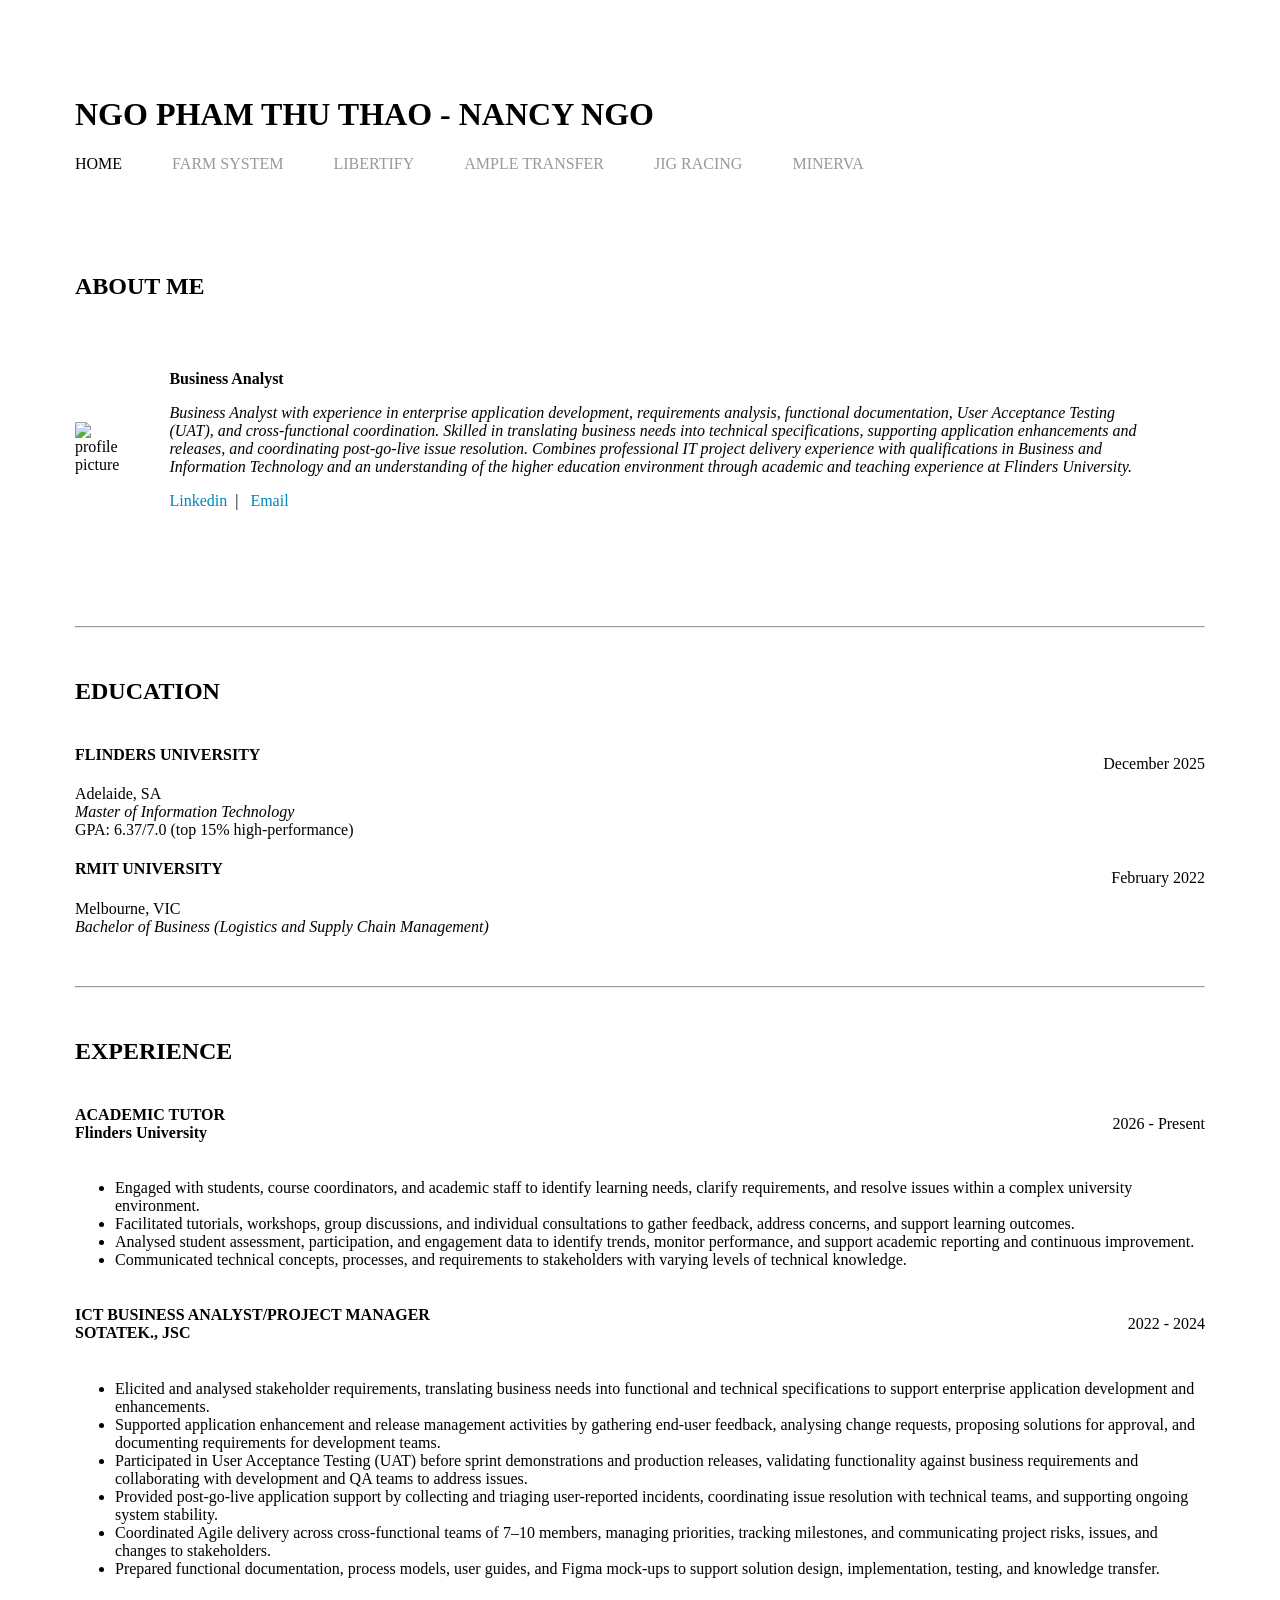
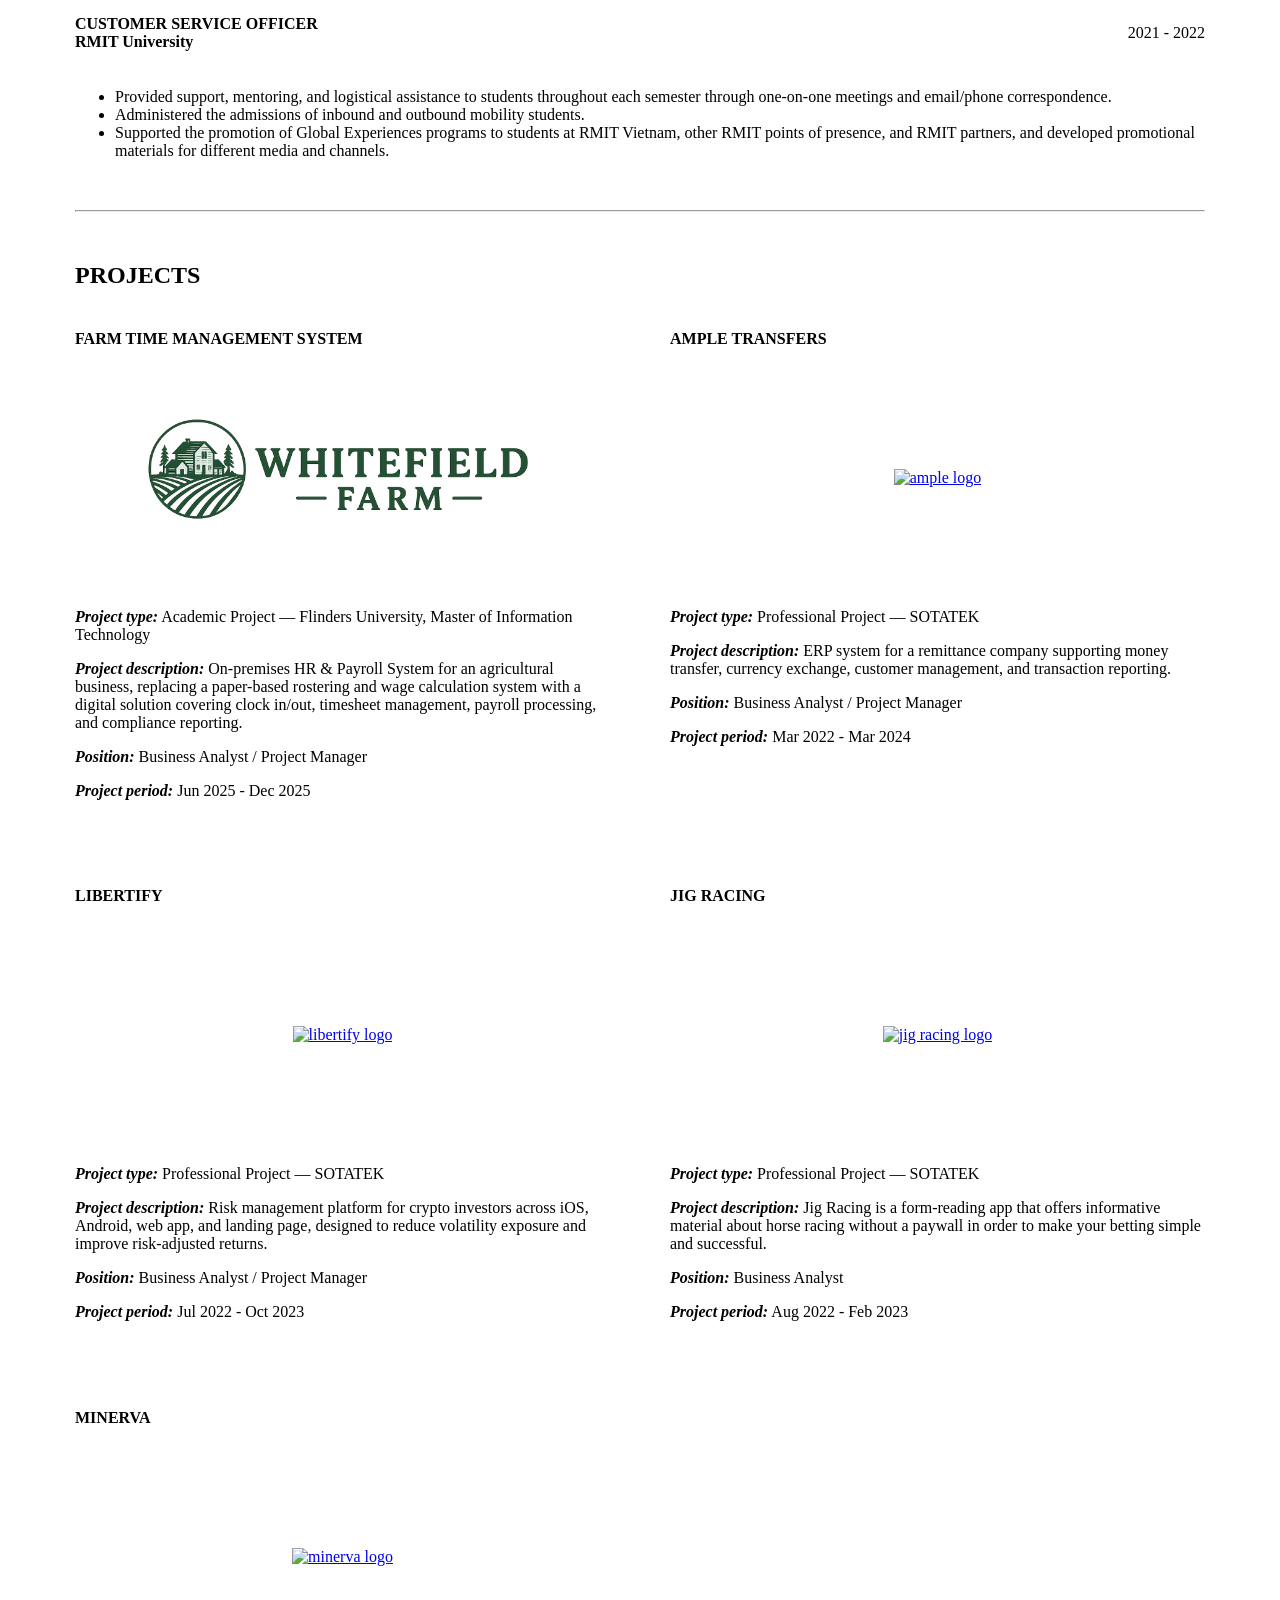
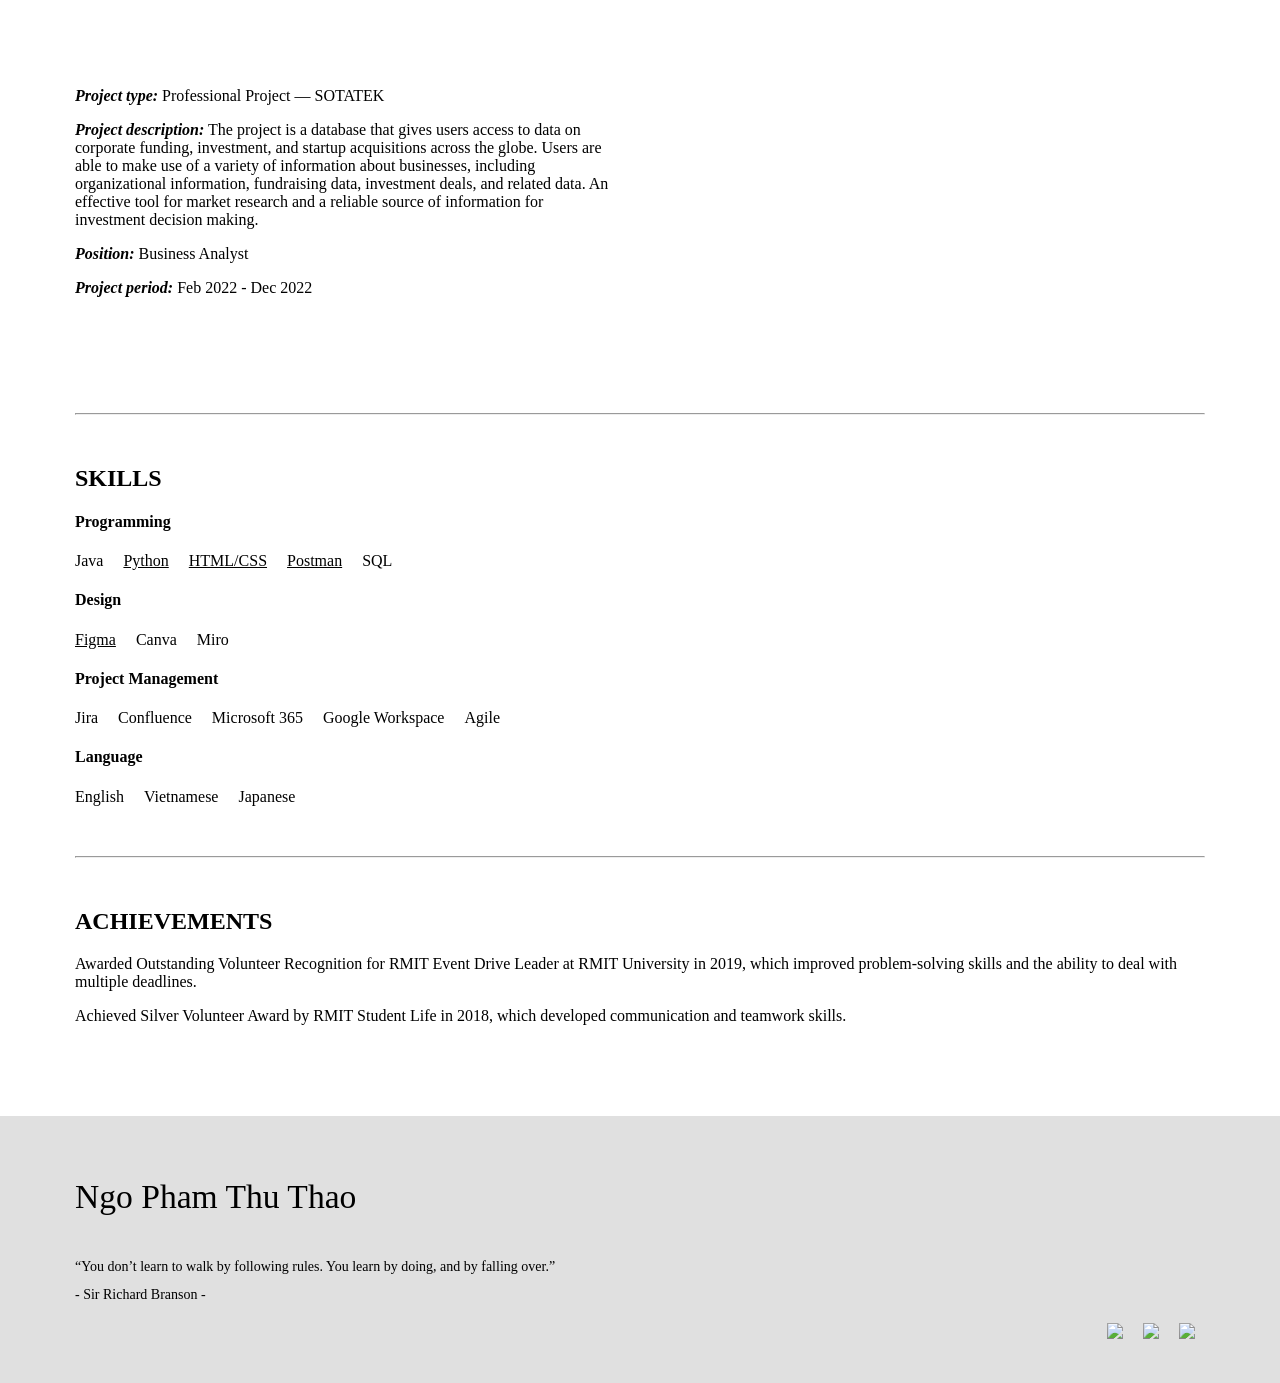
==== commit 887caeee: "update projects in each page, create farm-system page" ====
--- a/index.html
+++ b/index.html
@@ -17,6 +17,7 @@
       </a>
       <div class="menu-header link-title">
         <a href="index.html" class="active">HOME</a>
+        <a href="farm-system.html">FARM SYSTEM</a>
         <a href="libertify.html">LIBERTIFY</a>
         <a href="ample.html">AMPLE TRANSFER</a>
         <a href="jig-racing.html">JIG RACING</a>
@@ -135,9 +136,11 @@
     <h2>PROJECTS</h2>
     <div class="project">
       <div class="project-item">
-        <h4>FARM TIME MANAGEMENT SYSTEM</h4>
-        <div class="item-logo farm-time-logo"><img src="asset/images/farm-time-logo.png"
-            alt="Farm Time Management System logo"></div>
+        <a href="farm-system.html" class="link-title">
+          <h4>FARM TIME MANAGEMENT SYSTEM</h4>
+        </a>
+        <a href="farm-system.html" class="item-logo farm-time-logo"><img src="asset/images/farm-time-logo.png"
+            alt="Farm Time Management System logo"></a>
         <p><strong>Project type:</strong> Academic Project — Flinders University, Master of Information Technology</p>
         <p><strong>Project description:</strong> On-premises HR &amp; Payroll System for an agricultural business, replacing a
           paper-based rostering and wage calculation system with a digital solution covering clock in/out, timesheet
@@ -165,7 +168,7 @@
         <p><strong>Project description:</strong> Risk management platform for crypto investors across iOS, Android, web app,
           and landing page, designed to reduce volatility exposure and improve risk-adjusted returns.</p>
         <p><strong>Position:</strong> Business Analyst / Project Manager</p>
-        <p><strong>Project period:</strong> Feb 2022 - Oct 2023</p>
+        <p><strong>Project period:</strong> Jul 2022 - Oct 2023</p>
       </div>
       <div class="project-item">
         <a href="jig-racing.html" class="link-title">
@@ -189,7 +192,7 @@
           about businesses, including organizational information, fundraising data, investment deals, and related data.
           An effective tool for market research and a reliable source of information for investment decision making.</p>
         <p><strong>Position:</strong> Business Analyst</p>
-        <p><strong>Project period:</strong> May 2022 - Dec 2022</p>
+        <p><strong>Project period:</strong> Feb 2022 - Dec 2022</p>
       </div>
     </div>
 
